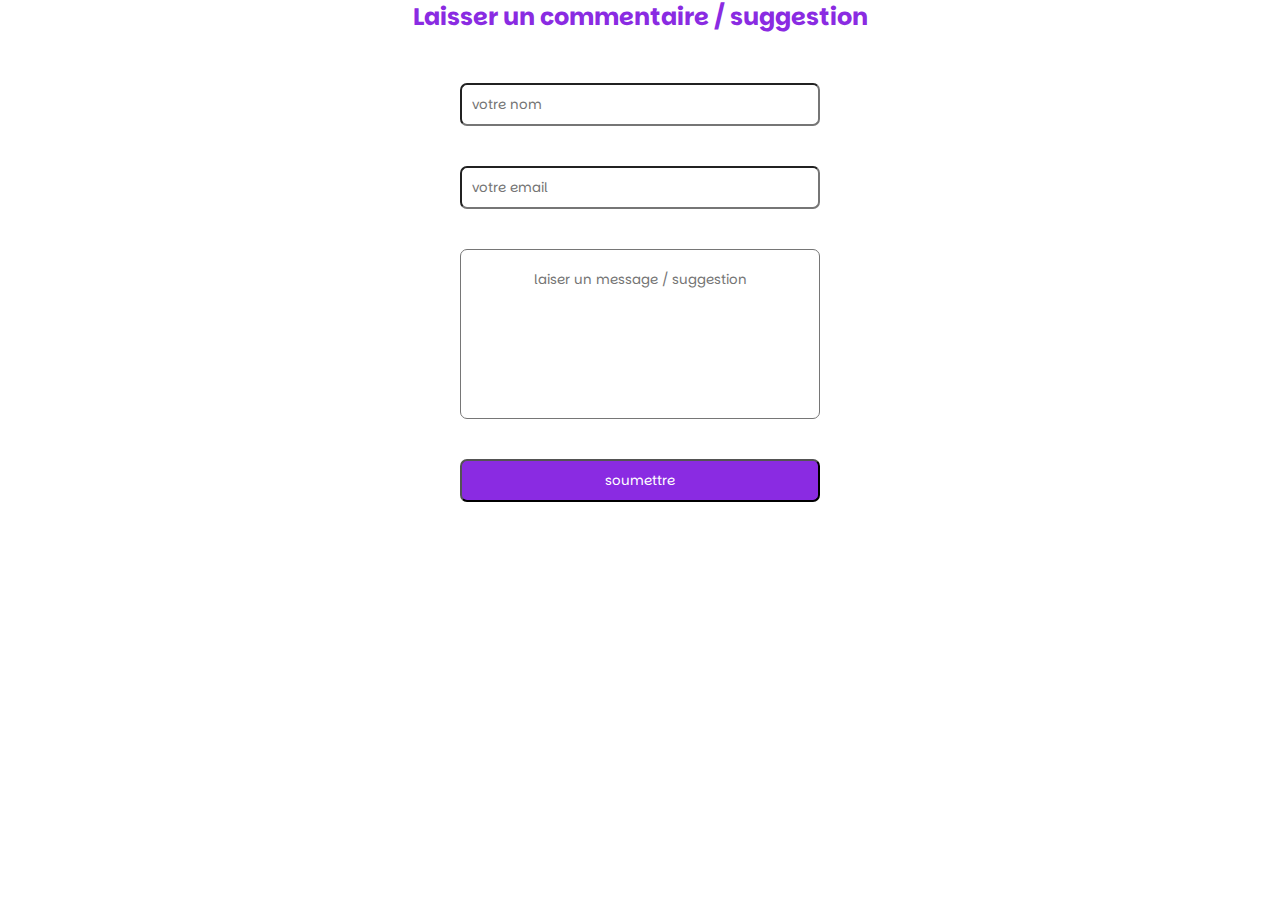
==== inscription.html @ e2f55394 "text suite project" ====
<!DOCTYPE html>
<html lang="en">
<head>
    <meta charset="UTF-8">
    <meta name="viewport" content="width=device-width, initial-scale=1.0">
    <link rel="preconnect" href="https://fonts.googleapis.com">
    <link rel="preconnect" href="https://fonts.gstatic.com" crossorigin>
    <link href="https://fonts.googleapis.com/css2?family=Parkinsans:wght@300..800&family=Playwrite+PE+Guides&display=swap" rel="stylesheet">
    <link rel="stylesheet" href="./style/styleInscription.css">
    <title>Document</title>
</head>
<body>
    <h2>Laisser un commentaire / suggestion</h2>
    <form action="">
        <input type="text" name="" value="" placeholder="votre nom">
        <span id="spanName"></span>
        <input type="email" name="" value="" placeholder="votre email">
        <span id="mail"></span>
        <textarea name="" id="" placeholder="laiser un message / suggestion"></textarea>
        <span id="spanText"></span>
        <input type="submit" value="soumettre">
    </form>


    <script src="./javascript/inscription.js"></script>
</body>
</html>
---- style/styleInscription.css ----
*, ::after, ::before{
    padding: 0;
    outline: none;
    margin: 0;
    font-family: "Parkinsans", Verdana, Geneva, Tahoma, sans-serif, serif;
    font-optical-sizing: auto;
    font-weight: weight;
    font-style: normal;
    box-sizing: border-box;
}
body{
    width: 100vw;
    height: 100vh;
    background-color: #fff;
    /* display: flex; */
    /* color:#fff; */
    /* flex-direction: column;
    justify-content: center;
    align-items: center; */
}
body h2{
    font-size: clamp(1rem, 2vw +1rem, 1.7rem); 
    color:blueviolet;
    text-align: center;  
}
body form{
    padding-top: 50px;
    display: flex;
    width: 100vw;
    margin: 0 auto;
    max-width: 400px;
    flex-direction: column;
    gap:10px;
    justify-content: center;
    align-items: center;
}

body form input, body form span, body form textarea{
    width: 90%;
    padding: 10px;
    border-radius: 7px;
    max-width: 400px;
}
body form textarea{
    resize: none;
    padding: 20px;
    text-align: center;
    height: 170px;
}
input[type="submit"]{
    color:#fff;
    background-color: blueviolet;
}
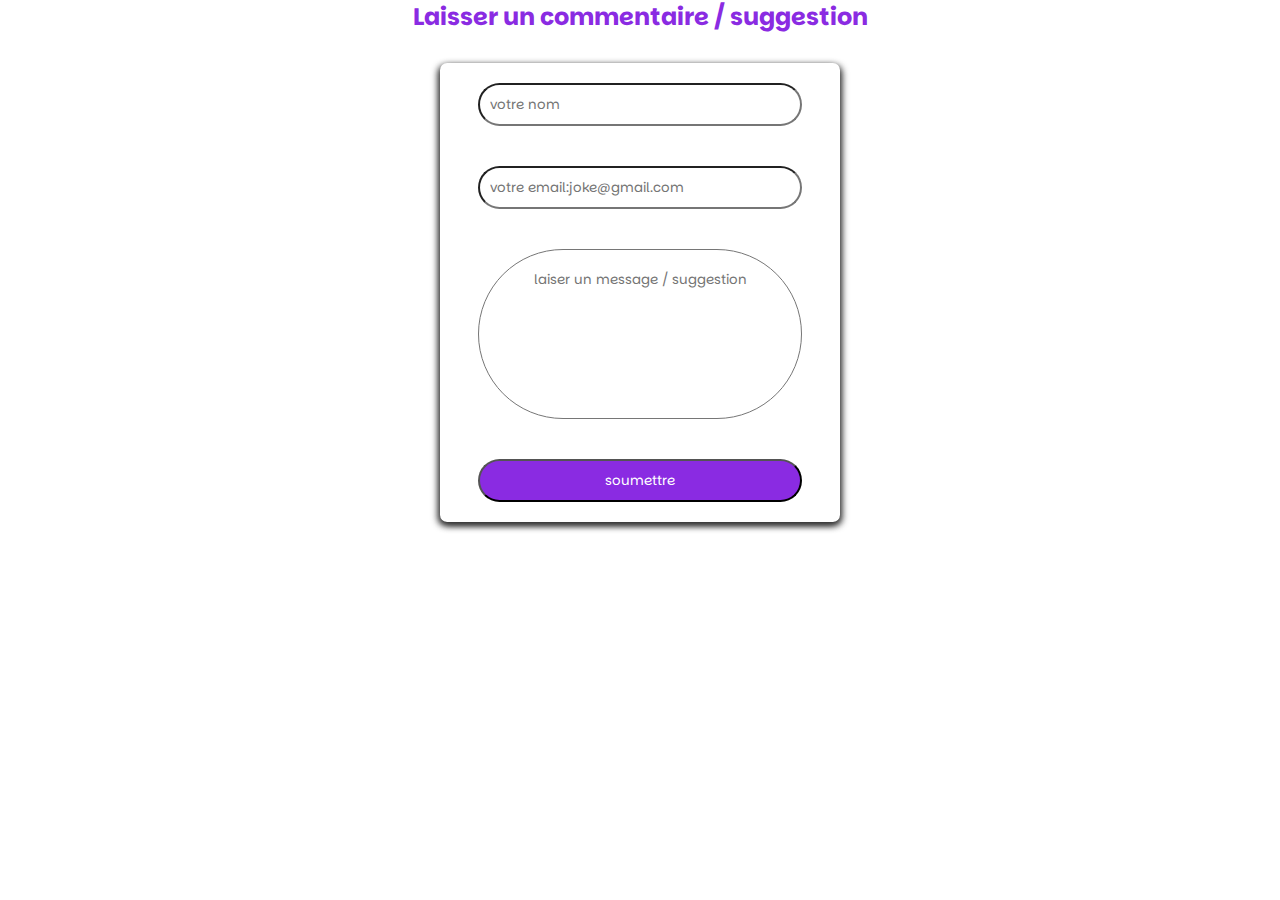
==== commit ae2bfea7: "text" ====
--- a/inscription.html
+++ b/inscription.html
@@ -12,12 +12,12 @@
 <body>
     <h2>Laisser un commentaire / suggestion</h2>
     <form action="">
-        <input type="text" name="" value="" placeholder="votre nom">
+        <input type="text" name="" id="inputName" value="" placeholder="votre nom" required>
         <span id="spanName"></span>
-        <input type="email" name="" value="" placeholder="votre email">
-        <span id="mail"></span>
-        <textarea name="" id="" placeholder="laiser un message / suggestion"></textarea>
-        <span id="spanText"></span>
+        <input type="email" name="" id="inputMail" value="" placeholder="votre email:joke@gmail.com" required>
+        <span id="spanMail"></span>
+        <textarea name="" id="" placeholder="laiser un message / suggestion" required></textarea>
+        <span id="spanTextarea"></span>
         <input type="submit" value="soumettre">
     </form>
 
--- a/style/styleInscription.css
+++ b/style/styleInscription.css
@@ -31,6 +31,11 @@
     max-width: 400px;
     flex-direction: column;
     gap:10px;
+    box-shadow: 2px 3px 7px #333,
+                -2px 3px 7px #333;
+    padding: 20px;
+    margin-top: 30px;
+    border-radius: 7px;
     justify-content: center;
     align-items: center;
 }
@@ -38,8 +43,11 @@
 body form input, body form span, body form textarea{
     width: 90%;
     padding: 10px;
-    border-radius: 7px;
+    border-radius: 9999px;
     max-width: 400px;
+}
+body form span{
+  
 }
 body form textarea{
     resize: none;
@@ -49,5 +57,12 @@
 }
 input[type="submit"]{
     color:#fff;
+cursor: pointer;
     background-color: blueviolet;
 }
+input[type="submit"]:hover{
+    background-color: #333;
+}
+.error{
+    border:2px solid red ;
+}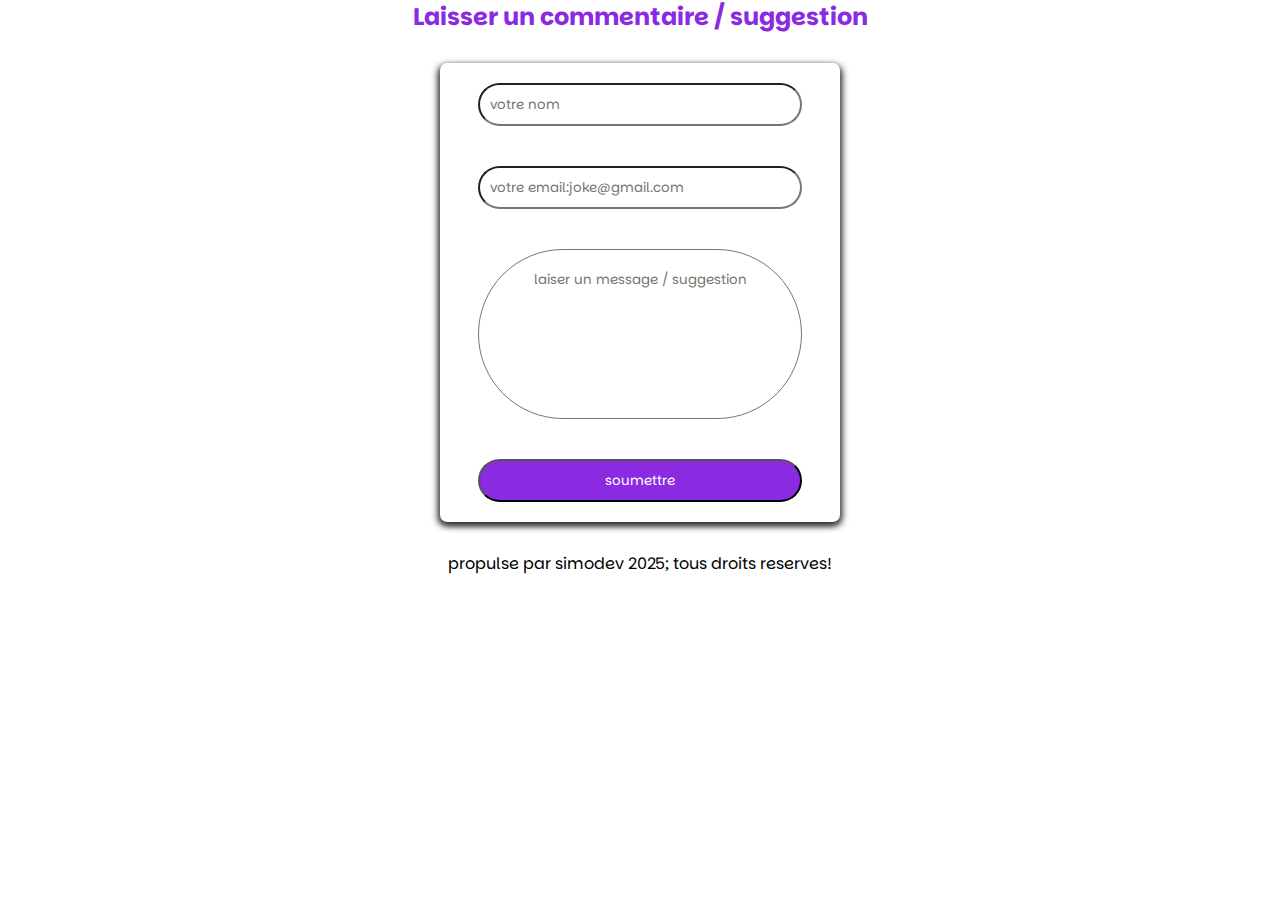
==== commit 034085cb: "text" ====
--- a/inscription.html
+++ b/inscription.html
@@ -22,6 +22,12 @@
     </form>
 
 
+    <footer>
+        <div class="">
+            <p>propulse par simodev 2025; tous droits reserves!</p>
+        </div>
+    </footer>
+
     <script src="./javascript/inscription.js"></script>
 </body>
 </html>--- a/style/styleInscription.css
+++ b/style/styleInscription.css
@@ -65,4 +65,9 @@
 }
 .error{
     border:2px solid red ;
+}
+
+footer{
+    text-align: center;
+    padding-top: 30px;
 }